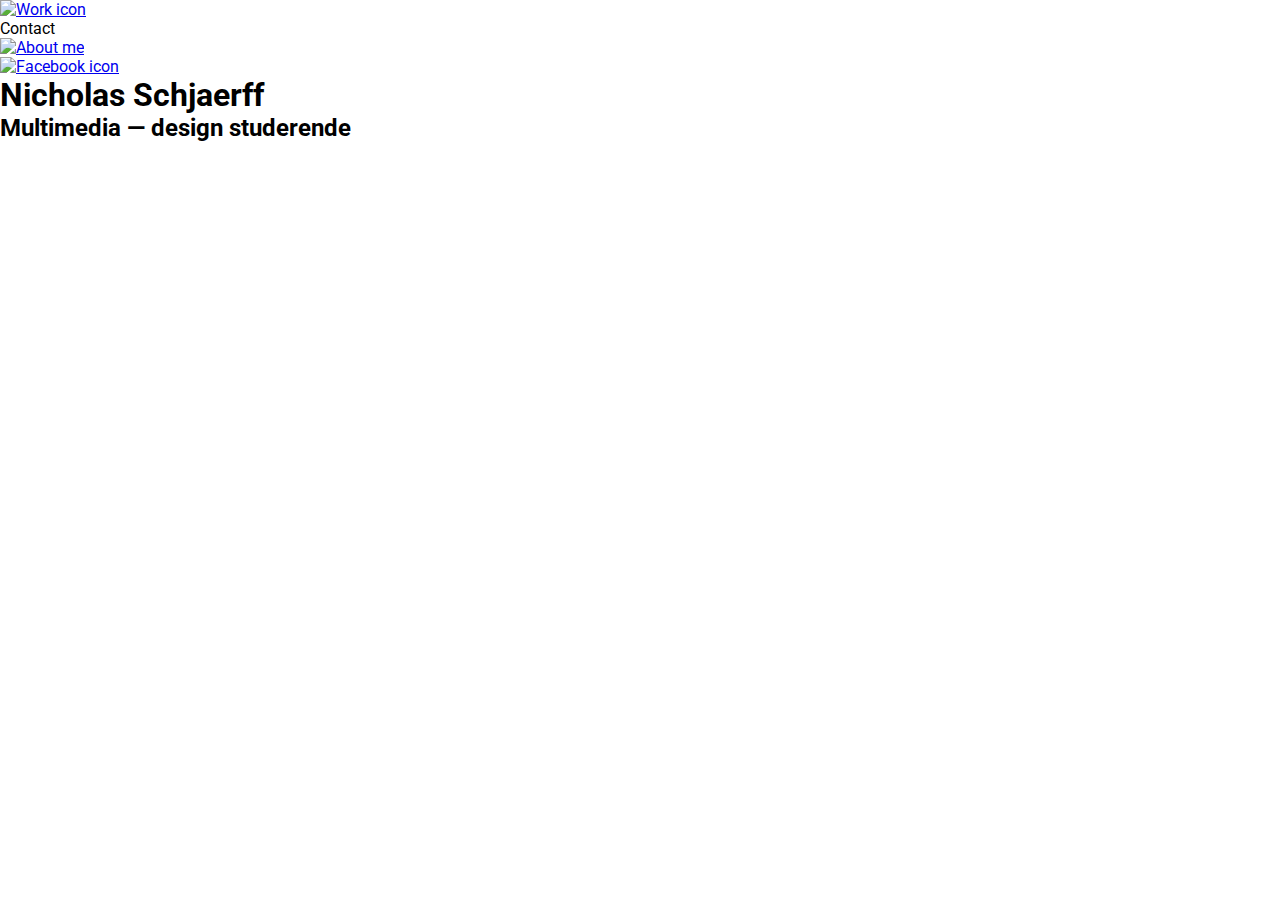
==== index.html @ 29c3162a "first draft" ====
<!doctype html>
<html lang="en">
<head>
<meta charset="utf-8">

<title>A Multimedia designers portfolio</title>
	
<link href="stylesheets_css/styles.css" rel="stylesheet" type="text/css">
</head>

<body>
	<header>
	<nav>
	<ul>
		<li><a href="#"><img class="work" src="file:///C|/Users/Nico/Documents/GitHub/banazir_mul.18/edited_images/work_icon.jpg" alt="Work icon"></a></li>
		<li>Contact</li>
		<li><a href="#"><img class="about_me" src="file:///C|/Users/Nico/Documents/GitHub/banazir_mul.18/edited_images/info_icon.png" alt="About me"></a></li>
		<li><a href="https://www.facebook.com/jsinius"><img class="fb_icon" src="file:///C|/Users/Nico/Documents/GitHub/banazir_mul.18/edited_images/fb_portfolio.png" alt="Facebook icon"></a></li>
		
		
	</ul>
	
	</nav>
	</header>
	<div>
		<h1>Nicholas Schjaerff</h1>
		<h2>Multimedia — design studerende</h2>
	
	</div>
	<footer>
	
	</footer>
</body>
</html>
---- stylesheets_css/styles.css ----
@charset "utf-8";
/* main portfolio styles */
@import url('https://fonts.googleapis.com/css?family=Roboto');
* {
	margin: 0;
	padding: 0;
	border: none;
		
}
/* Dette er navigation*/
nav {
	display: flex;
	
}
.fb_icon {
	width: 40px;
	height: 40px;
	
}
.work {
	width: 40px;
	height: 40px;
	
}
.about_me {
	width: 40px;
	height: 40px;
}
/* Dette er body */
body {
    background-image: url("/edited_images/index_background.jpg");
	background-size: cover;
	font-family: 'Roboto', sans-serif;
}
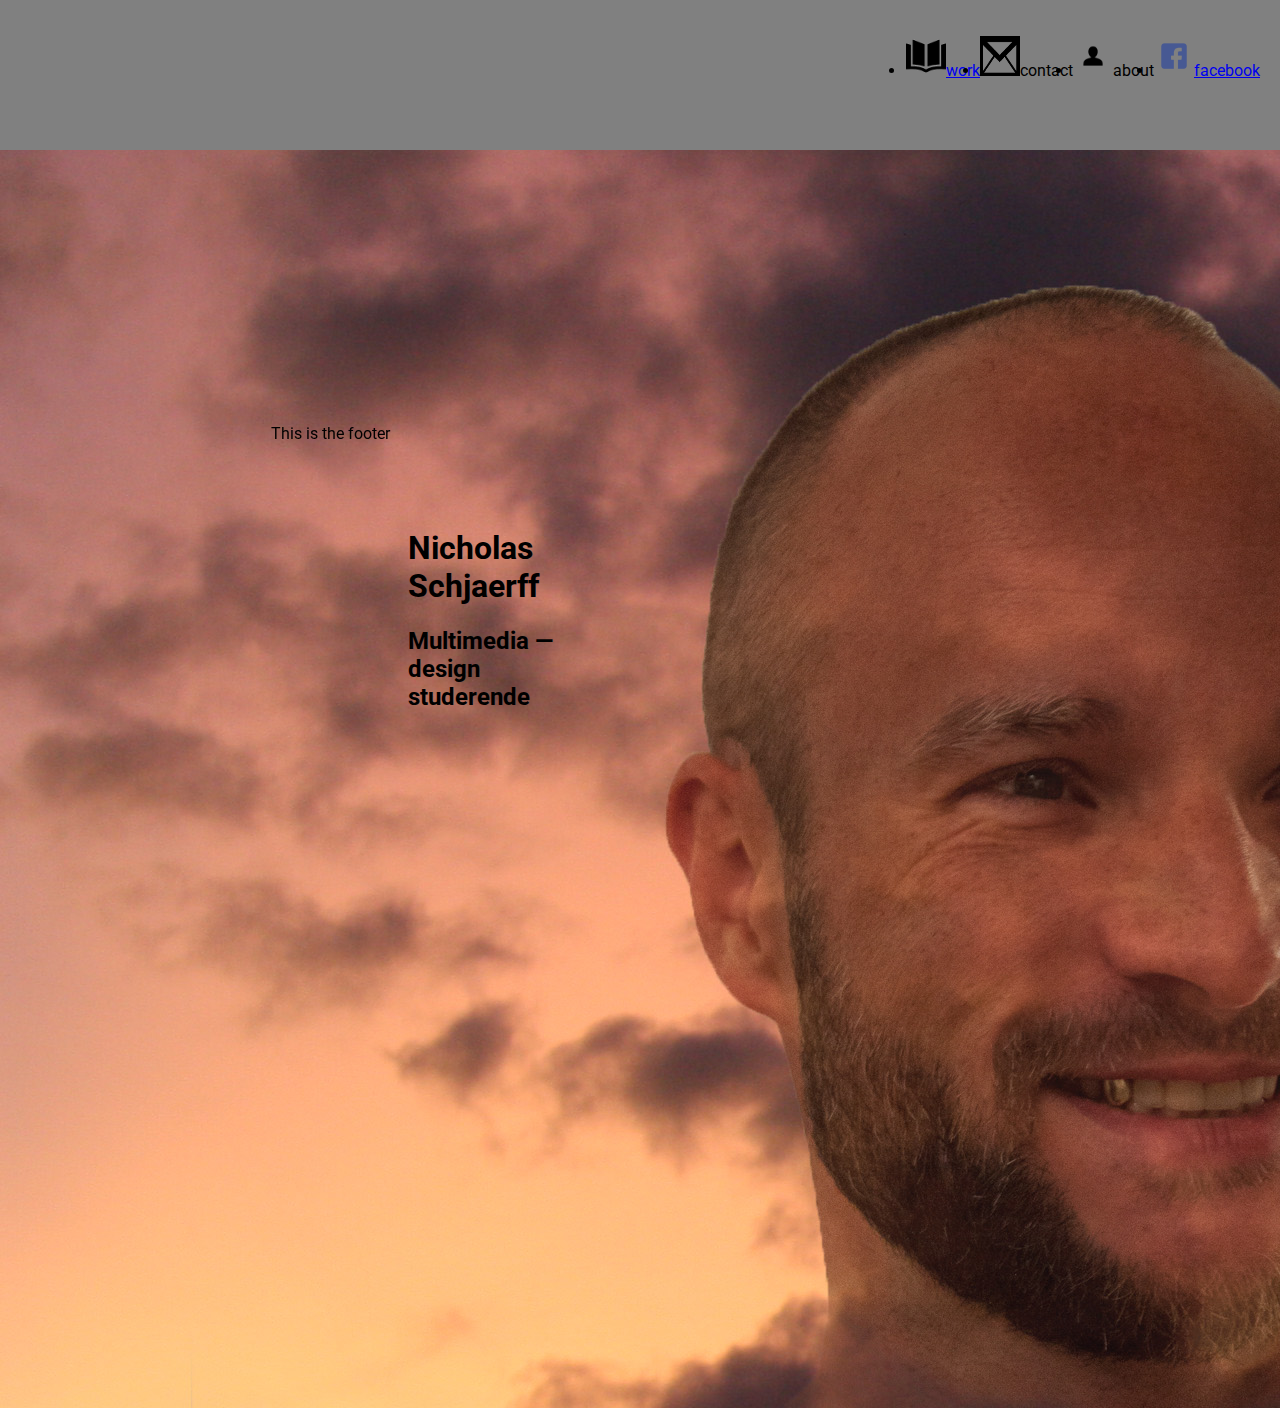
==== commit 99228315: "update" ====
--- a/index.html
+++ b/index.html
@@ -2,33 +2,29 @@
 <html lang="en">
 <head>
 <meta charset="utf-8">
-
 <title>A Multimedia designers portfolio</title>
-	
 <link href="stylesheets_css/styles.css" rel="stylesheet" type="text/css">
 </head>
 
 <body>
-	<header>
-	<nav>
-	<ul>
-		<li><a href="#"><img class="work" src="file:///C|/Users/Nico/Documents/GitHub/banazir_mul.18/edited_images/work_icon.jpg" alt="Work icon"></a></li>
-		<li>Contact</li>
-		<li><a href="#"><img class="about_me" src="file:///C|/Users/Nico/Documents/GitHub/banazir_mul.18/edited_images/info_icon.png" alt="About me"></a></li>
-		<li><a href="https://www.facebook.com/jsinius"><img class="fb_icon" src="file:///C|/Users/Nico/Documents/GitHub/banazir_mul.18/edited_images/fb_portfolio.png" alt="Facebook icon"></a></li>
-		
-		
-	</ul>
-	
-	</nav>
+
+<div id="container">
+  <header><h1>Nicholas Schjaerff</h1>
+    <h2>Multimedia — design studerende</h2>
 	</header>
-	<div>
-		<h1>Nicholas Schjaerff</h1>
-		<h2>Multimedia — design studerende</h2>
-	
-	</div>
-	<footer>
-	
-	</footer>
+  <nav>
+    <ul>
+      <li><a href="#"><img class="work item" src="images/work_icon.png"   height="40" width="40" alt="Previous work"/>work</a></li>
+      <li><a href="#"><img class="contact item" src="images/contact.png"  height="40" width="40" alt="Contact details"/></a>contact</li>
+      <li><a href="#"><img class="about_me item" src="images/about_me.png"  height="40" width="40" alt="Info about me"/></a>about</li>
+      <li><a href="https://www.facebook.com/jsinius"><img class="fb_icon item" src="images/fb_portfolio.png"  height="40" width="40" alt="Facebook link"/>facebook</a></li>
+    </ul>
+  </nav>
+  <main>
+    <p>This a a paragraf</p>
+    
+	</main>
+  <footer><p>This is the footer</p></footer>
+</div>
 </body>
 </html>
--- a/stylesheets_css/styles.css
+++ b/stylesheets_css/styles.css
@@ -1,34 +1,63 @@
 @charset "utf-8";
 /* main portfolio styles */
-@import url('https://fonts.googleapis.com/css?family=Roboto');
-* {
-	margin: 0;
-	padding: 0;
-	border: none;
-		
+@import url('https://fonts.googleapis.com/css?family=Josefin+Sans:400,700|Roboto');
+/* Dette er container */
+#container {
+	display: flex;
+	
+
 }
+
 /* Dette er navigation*/
 nav {
+	position: fixed;
+	height: 150px;
+	width: 100%;
+	background: grey;
+	top: 0;
+	right: 0;
+}
+nav ul {
+	    display: flex;
+    justify-content: flex-end;
+    padding: 20px;
+}	
+nav ul li a:hover {
+	color: aqua
+}
+
+
+
+
+/* Dette er header */
+header {
+	position: relative;
+	top: 500px;
+	left:400px;
+}
+
+	
+
+/* Dette er main */
+body {
+   
+	/*font-family: 'Josefin Sans', sans-serif;*/
 	display: flex;
+	font-family: 'Roboto', sans-serif;
+	position: absolute;
+	width: 100%;
+	height: 100%;
+	background-image: url(../images/index_background.jpg);
+	background-color: aqua;
+	}
+
+/* Dette er footer*/
+footer {
+	position: relative;
+	height: 100px;
+	width: 100%;
+	top:400px;
+	left: 0;
 	
-}
-.fb_icon {
-	width: 40px;
-	height: 40px;
-	
-}
-.work {
-	width: 40px;
-	height: 40px;
-	
-}
-.about_me {
-	width: 40px;
-	height: 40px;
-}
-/* Dette er body */
-body {
-    background-image: url("/edited_images/index_background.jpg");
-	background-size: cover;
-	font-family: 'Roboto', sans-serif;
-}+}	
+	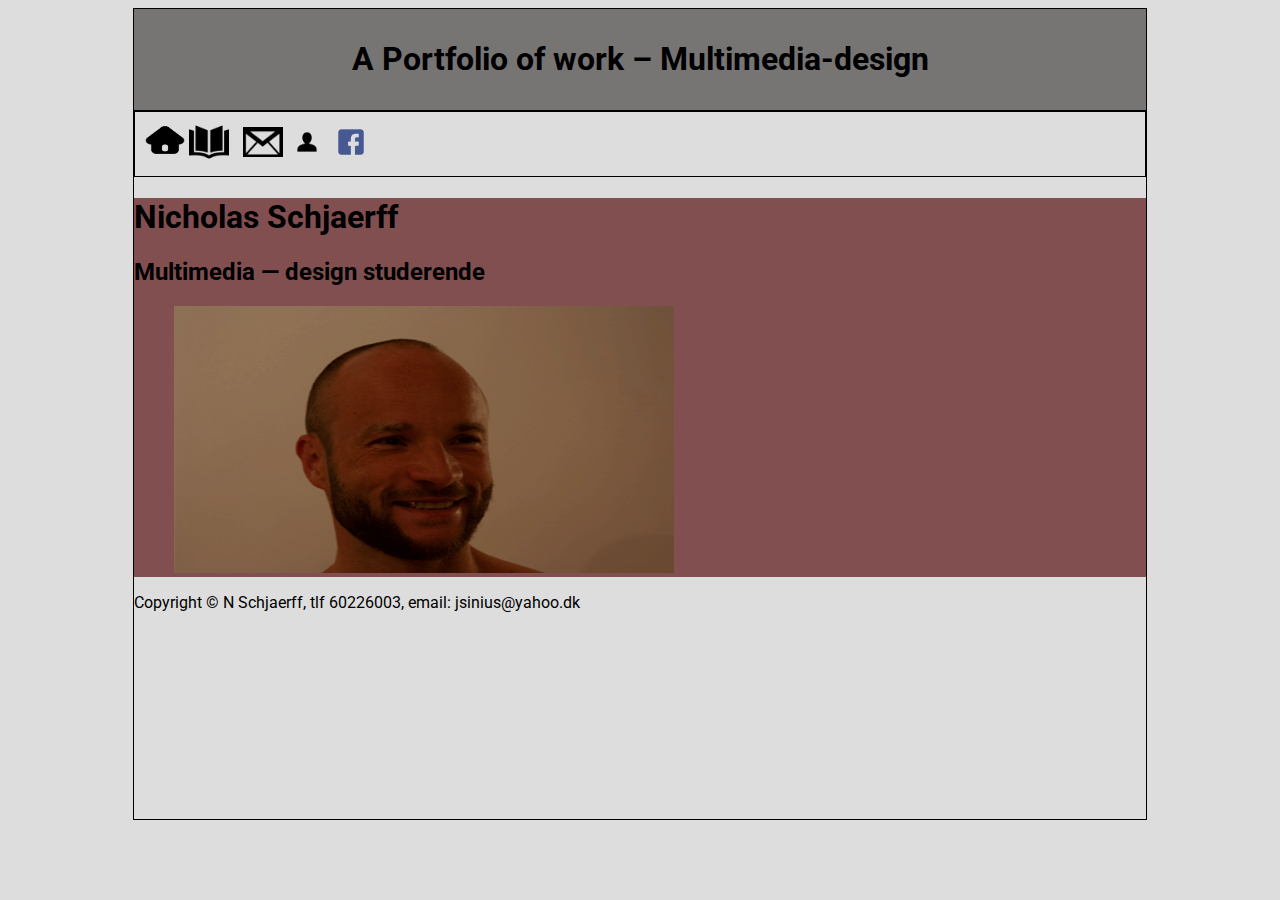
==== commit cb4e7e98: "Change of direction" ====
--- a/index.html
+++ b/index.html
@@ -1,30 +1,47 @@
 <!doctype html>
 <html lang="en">
 <head>
+<meta name="keywords" content="Portfolio, Nicholas Schjaerff, Multi-media design">
 <meta charset="utf-8">
-<title>A Multimedia designers portfolio</title>
+<meta name="description" content="Portfolio CPH-business semester 1">
+<meta name="author" content="Nicholas Schjaerff">
+<title>N Schjaerff Portfolio</title>
 <link href="stylesheets_css/styles.css" rel="stylesheet" type="text/css">
 </head>
 
 <body>
+	<div id="container">
+		<div id="header">
+			<header class="title">
+			<h1>A Portfolio of work – Multimedia-design</h1>
+  		 
+			</header>
+		</div>
+		<div id="nav">
+			<nav>
+  			<a href="#"><img class="home item" src="images/home_icon.png" alt="Home"/></a>
+    		<a href="pages/work.html"><img class="work item" src="images/work_icon.png"    alt="Previous work"/></a>
+    		<a href="pages/contact.html"><img class="contact item" src="images/contact.png"   alt="Contact details"/></a>
+    		<a href="pages/about_me.html"><img class="about_me item" src="images/about_me.png"   alt="Info about me"/></a>
+    		<a href="https://www.facebook.com/jsinius"><img class="fb_icon item" src="images/fb_portfolio.png"   alt="Facebook link"/></a>
+  		
+			</nav>
+		</div>
+		<div id="main">
+			<h1>Nicholas Schjaerff</h1>
+			<section>
+  			<h2>Multimedia — design studerende</h2>
+			</section>
+  			<figure>
+			<img class="portrait" src="images/front_profile.png" alt="Portrait"/>
+			</figure>
+		</div>
+		<div id="footer">
+			<footer>
+			Copyright &copy; N Schjaerff, tlf 60226003, email: jsinius@yahoo.dk
+			</footer>
+		</div>
+	</div>	
 
-<div id="container">
-  <header><h1>Nicholas Schjaerff</h1>
-    <h2>Multimedia — design studerende</h2>
-	</header>
-  <nav>
-    <ul>
-      <li><a href="#"><img class="work item" src="images/work_icon.png"   height="40" width="40" alt="Previous work"/>work</a></li>
-      <li><a href="#"><img class="contact item" src="images/contact.png"  height="40" width="40" alt="Contact details"/></a>contact</li>
-      <li><a href="#"><img class="about_me item" src="images/about_me.png"  height="40" width="40" alt="Info about me"/></a>about</li>
-      <li><a href="https://www.facebook.com/jsinius"><img class="fb_icon item" src="images/fb_portfolio.png"  height="40" width="40" alt="Facebook link"/>facebook</a></li>
-    </ul>
-  </nav>
-  <main>
-    <p>This a a paragraf</p>
-    
-	</main>
-  <footer><p>This is the footer</p></footer>
-</div>
 </body>
 </html>
--- a/stylesheets_css/styles.css
+++ b/stylesheets_css/styles.css
@@ -1,63 +1,73 @@
 @charset "utf-8";
 /* main portfolio styles */
 @import url('https://fonts.googleapis.com/css?family=Josefin+Sans:400,700|Roboto');
-/* Dette er container */
+
 #container {
-	display: flex;
-	
+	width: 80%;
+	min-height: 90vh;
+	margin: auto;
+	border: 1px solid black;
+}
+#header {
+	border-bottom: 1px solid black;
+	padding: 10px;
+	text-align: center;
+	background-color: #777474
+}
+#nav {
+	border: 1px solid black;
+	padding: 10px;
+	}
+#nav img.item {
+	width: 40px;
+	height: 40px;
+	}
+#nav img.contact {
+	width: 40px;
+	height: 30px;
+	padding-left: 10px;
+	padding-bottom: 5px;
+}
+#nav img.home {
+	width: 40px;
+	height: 30px;
+	padding-bottom: 7px;
 
 }
-
-/* Dette er navigation*/
-nav {
-	position: fixed;
-	height: 150px;
-	width: 100%;
-	background: grey;
-	top: 0;
-	right: 0;
+#nav img.fb_icon {
+	
 }
-nav ul {
-	    display: flex;
-    justify-content: flex-end;
-    padding: 20px;
-}	
-nav ul li a:hover {
-	color: aqua
+#main {
+	background-color: #824F50
+}
+form {
+	width: 40vw;
+	margin: 20px auto;
+	border: 1px solid black;
+	padding: 20px;
+}
+.portrait {
+	width: 500px;
+	height: 267px;
 }
 
 
 
+	
 
-/* Dette er header */
-header {
-	position: relative;
-	top: 500px;
-	left:400px;
-}
 
 	
 
-/* Dette er main */
+
 body {
    
-	/*font-family: 'Josefin Sans', sans-serif;*/
-	display: flex;
+	
+	background: #ddd;
 	font-family: 'Roboto', sans-serif;
-	position: absolute;
-	width: 100%;
-	height: 100%;
-	background-image: url(../images/index_background.jpg);
-	background-color: aqua;
+	
 	}
+footer {
+	
+}
 
-/* Dette er footer*/
-footer {
-	position: relative;
-	height: 100px;
-	width: 100%;
-	top:400px;
-	left: 0;
-	
-}	
 	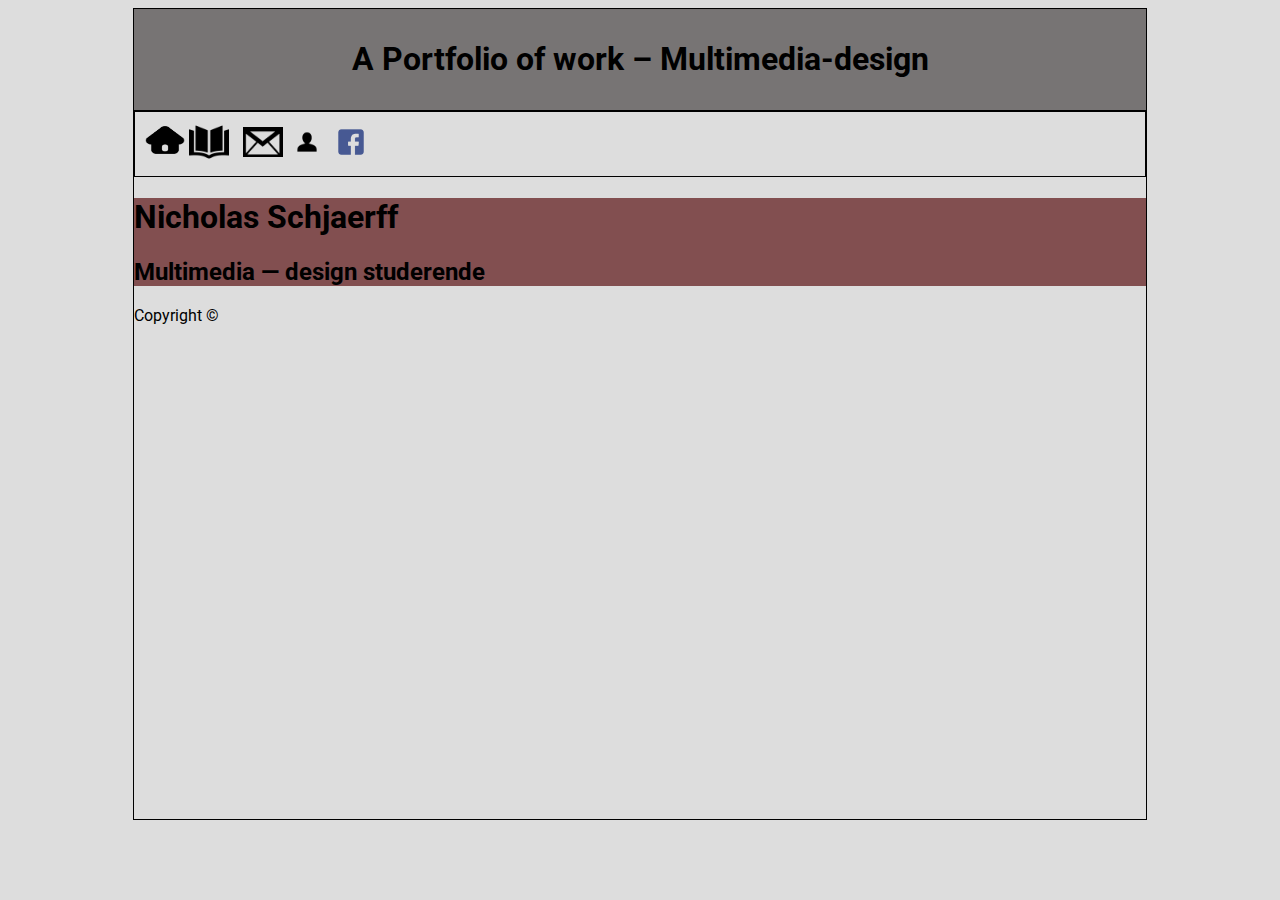
==== commit 77c3e02e: "Half way there" ====
--- a/index.html
+++ b/index.html
@@ -32,13 +32,11 @@
 			<section>
   			<h2>Multimedia — design studerende</h2>
 			</section>
-  			<figure>
-			<img class="portrait" src="images/front_profile.png" alt="Portrait"/>
-			</figure>
+  			
 		</div>
 		<div id="footer">
 			<footer>
-			Copyright &copy; N Schjaerff, tlf 60226003, email: jsinius@yahoo.dk
+			Copyright &copy;
 			</footer>
 		</div>
 	</div>	
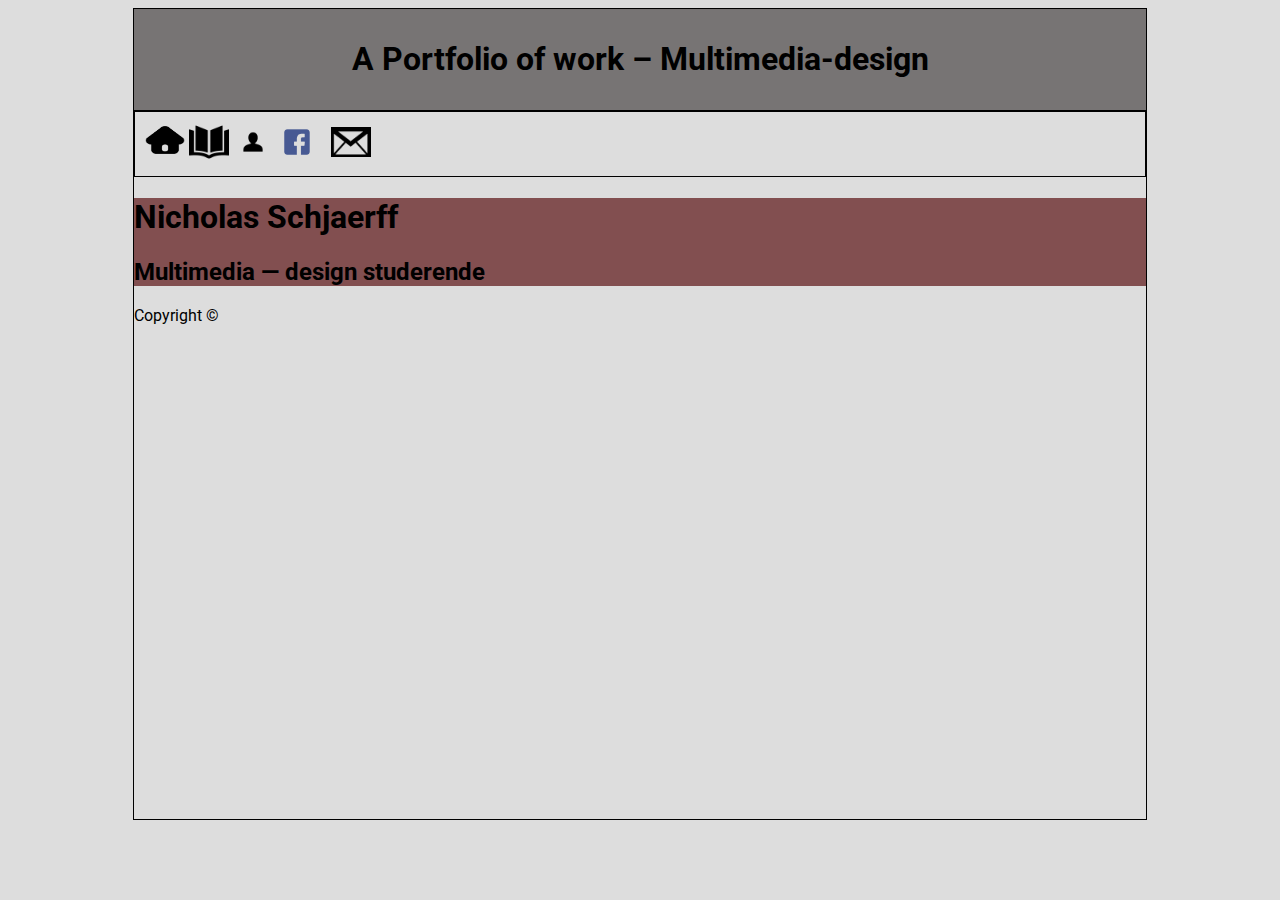
==== commit d6888204: "update" ====
--- a/index.html
+++ b/index.html
@@ -21,9 +21,10 @@
 			<nav>
   			<a href="#"><img class="home item" src="images/home_icon.png" alt="Home"/></a>
     		<a href="pages/work.html"><img class="work item" src="images/work_icon.png"    alt="Previous work"/></a>
-    		<a href="pages/contact.html"><img class="contact item" src="images/contact.png"   alt="Contact details"/></a>
+    		
     		<a href="pages/about_me.html"><img class="about_me item" src="images/about_me.png"   alt="Info about me"/></a>
     		<a href="https://www.facebook.com/jsinius"><img class="fb_icon item" src="images/fb_portfolio.png"   alt="Facebook link"/></a>
+			<a href="pages/contact.html"><img class="contact item" src="images/contact.png"   alt="Contact details"/></a>
   		
 			</nav>
 		</div>
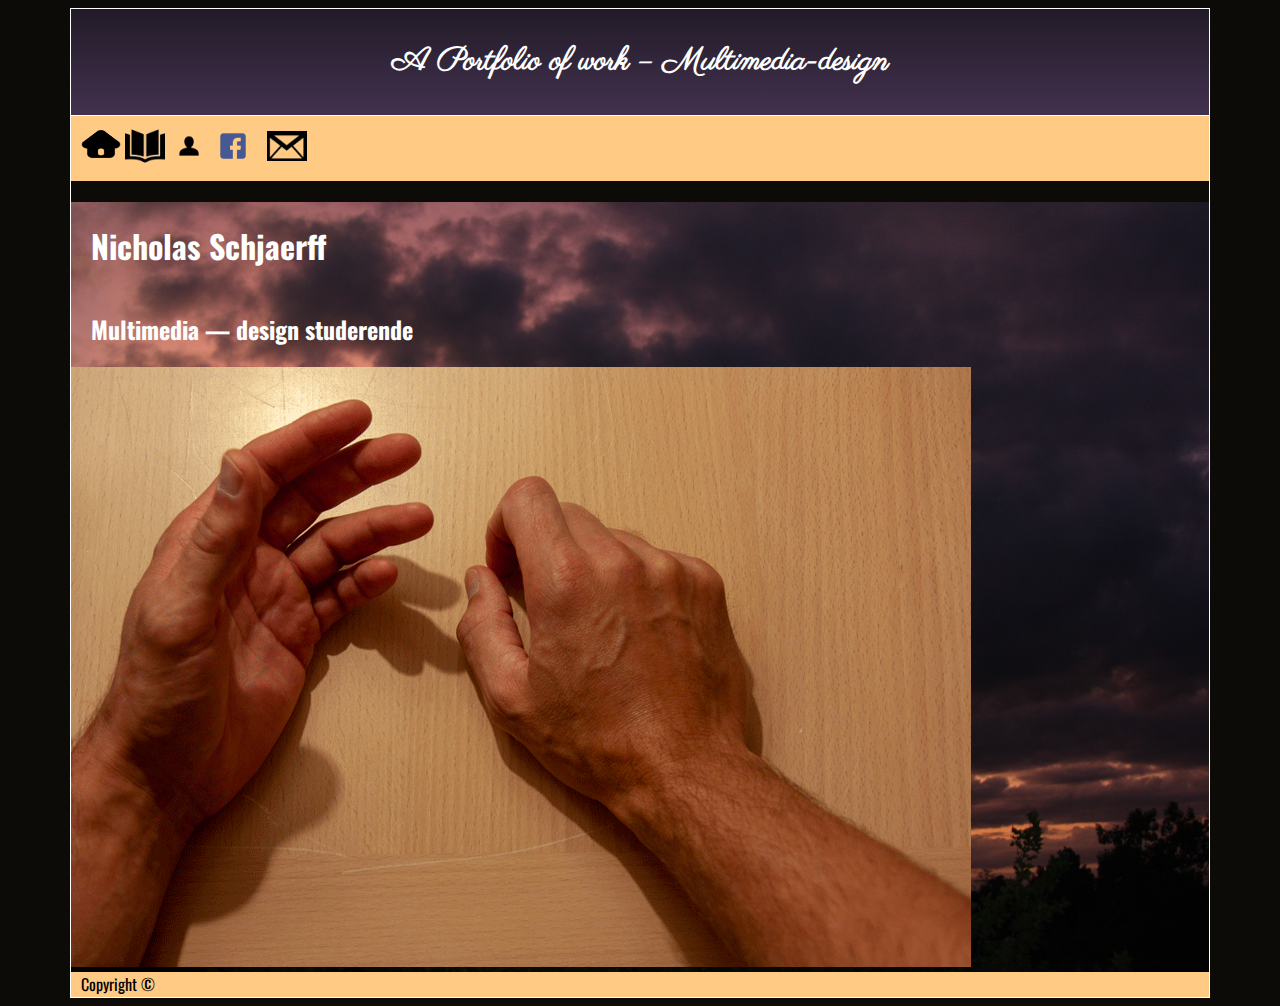
==== commit c7bd4b30: "update" ====
--- a/index.html
+++ b/index.html
@@ -33,7 +33,7 @@
 			<section>
   			<h2>Multimedia — design studerende</h2>
 			</section>
-  			
+	     	<img id="hands" src="images/hands.png" width="900" height="600" alt="Picture of authors hands"/> 
 		</div>
 		<div id="footer">
 			<footer>
--- a/stylesheets_css/styles.css
+++ b/stylesheets_css/styles.css
@@ -1,26 +1,46 @@
 @charset "utf-8";
 /* main portfolio styles */
-@import url('https://fonts.googleapis.com/css?family=Josefin+Sans:400,700|Roboto');
-
+@import url('https://fonts.googleapis.com/css?family=Parisienne');
+@import url('https://fonts.googleapis.com/css?family=Oswald:200,400');
+body {
+   
+	
+	background: #0D0B08;
+	font-family: 'Oswald', sans-serif;
+	
+	
+	}
 #container {
-	width: 80%;
+	width: 90%;
 	min-height: 90vh;
 	margin: auto;
-	border: 1px solid black;
+	border: 1px solid white;
+	
 }
 #header {
-	border-bottom: 1px solid black;
+	border-bottom: 1px solid white;
 	padding: 10px;
 	text-align: center;
-	background-color: #777474
+	background-color: #777474;
+	height: 20%;
+	background: linear-gradient(rgb(34, 27, 39), rgb(66, 49, 79));
+	
+}
+#header h1 {
+	font-family: 'Parisienne', cursive;
+	color: white;
 }
 #nav {
-	border: 1px solid black;
+	border: none;
 	padding: 10px;
+	height: 10%;
+	background: #FFCA84;
+	
 	}
 #nav img.item {
 	width: 40px;
 	height: 40px;
+	
 	}
 #nav img.contact {
 	width: 40px;
@@ -34,40 +54,94 @@
 	padding-bottom: 7px;
 
 }
-#nav img.fb_icon {
+
+#main {
+	background-color: #824F50;
+	height: 65%;
+	background-image: url(../images/background.JPG);
+	background-size: cover;
+	color: white;
 	
 }
-#main {
-	background-color: #824F50
+#main h1 {
+	padding-left: 20px;
+	padding-top: 20px;
+}
+#main h2 {
+	padding-left: 20px;
+	padding-top: 20px;
+}
+#main h3 {
+	padding-left: 20px;
+	padding-top: 20px;
+}
+#main p {
+	padding-left: 20px;
+	margin-top: 4px;
+}
+#main table caption.caption {
+	font-size: 25px;
+}
+#main tbody th.subject {
+	font-sixe: 20px;
+}
+
+table, th, td {
+    table-layout: fixed;
+    width: 100%; 
+	align-content: center;
+	text-align: center;
+	image-orientation: center;
+}
+table td.project {
+	
+}
+table td h3.project {
+	font-size: 100%;
+}
+figcaption.figcaption {
+	font-weight: 200;
+	
 }
 form {
 	width: 40vw;
+	
 	margin: 20px auto;
-	border: 1px solid black;
+	border: none;
 	padding: 20px;
+	
+	
 }
-.portrait {
-	width: 500px;
-	height: 267px;
+#blueberry {
+	position: relative;
+	top: 20px;
+	left: 200px;
+	
 }
-
-
-
+#address {
+	display: inline-block;
+}
+#form {
+	background: #F19C78;
+	width: 200px;
+}
+#me {
+	margin-top: 20px;
+	margin-left: 20px;
+}
 	
 
 
 	
 
 
-body {
-   
-	
-	background: #ddd;
-	font-family: 'Roboto', sans-serif;
-	
-	}
-footer {
-	
+
+#footer {
+	height: 20px;
+	padding-bottom: 5px;
+	padding-left: 10px;
+	color: black;
+	background: #FFCA84;
 }
 
 	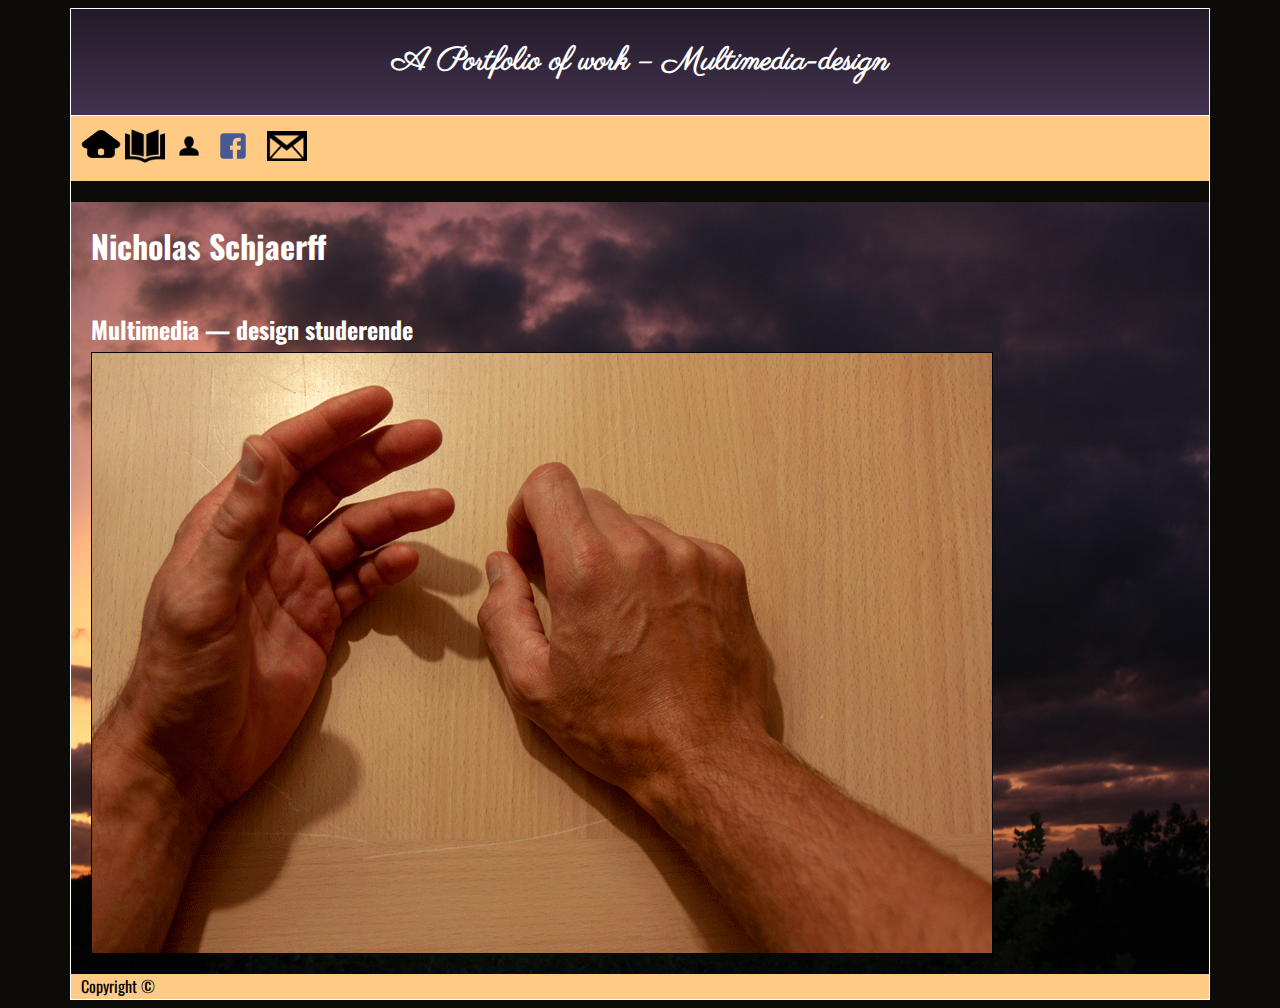
==== commit 6744531b: "ready" ====
--- a/index.html
+++ b/index.html
@@ -23,7 +23,7 @@
     		<a href="pages/work.html"><img class="work item" src="images/work_icon.png"    alt="Previous work"/></a>
     		
     		<a href="pages/about_me.html"><img class="about_me item" src="images/about_me.png"   alt="Info about me"/></a>
-    		<a href="https://www.facebook.com/jsinius"><img class="fb_icon item" src="images/fb_portfolio.png"   alt="Facebook link"/></a>
+    		<a href="https://www.facebook.com/jsinius" target="_blank"><img class="fb_icon item" src="images/fb_portfolio.png"   alt="Facebook link"/></a>
 			<a href="pages/contact.html"><img class="contact item" src="images/contact.png"   alt="Contact details"/></a>
   		
 			</nav>
--- a/stylesheets_css/styles.css
+++ b/stylesheets_css/styles.css
@@ -2,14 +2,12 @@
 /* main portfolio styles */
 @import url('https://fonts.googleapis.com/css?family=Parisienne');
 @import url('https://fonts.googleapis.com/css?family=Oswald:200,400');
+/*Body*/
 body {
-   
-	
-	background: #0D0B08;
+   	background: #0D0B08;
 	font-family: 'Oswald', sans-serif;
-	
-	
-	}
+}
+/*Container*/
 #container {
 	width: 90%;
 	min-height: 90vh;
@@ -17,6 +15,7 @@
 	border: 1px solid white;
 	
 }
+/* Header*/
 #header {
 	border-bottom: 1px solid white;
 	padding: 10px;
@@ -30,18 +29,25 @@
 	font-family: 'Parisienne', cursive;
 	color: white;
 }
+/*Index*/
+#hands {
+	position: relative;
+	left: 20px;
+	bottom: 15px;
+	border: 1px solid black;
+}
+
+/*Navigation*/
 #nav {
 	border: none;
 	padding: 10px;
 	height: 10%;
 	background: #FFCA84;
-	
-	}
+}
 #nav img.item {
 	width: 40px;
 	height: 40px;
-	
-	}
+}
 #nav img.contact {
 	width: 40px;
 	height: 30px;
@@ -54,14 +60,13 @@
 	padding-bottom: 7px;
 
 }
-
+/*Main*/
 #main {
 	background-color: #824F50;
 	height: 65%;
 	background-image: url(../images/background.JPG);
 	background-size: cover;
 	color: white;
-	
 }
 #main h1 {
 	padding-left: 20px;
@@ -85,7 +90,7 @@
 #main tbody th.subject {
 	font-sixe: 20px;
 }
-
+/*Work, table*/
 table, th, td {
     table-layout: fixed;
     width: 100%; 
@@ -93,55 +98,52 @@
 	text-align: center;
 	image-orientation: center;
 }
-table td.project {
-	
-}
-table td h3.project {
-	font-size: 100%;
+
+ td.project {
+	font-size: 30px;
 }
 figcaption.figcaption {
 	font-weight: 200;
-	
 }
+/*About me*/
 form {
 	width: 40vw;
-	
 	margin: 20px auto;
 	border: none;
 	padding: 20px;
-	
-	
+}
+#me {
+	margin-top: 20px;
+	margin-left: 20px;
+	border-radius: 0px;
+	border: 1px solid black;
+}
+/*Contact*/
+#form {
+	background: #FFC282;
+	width: 200px;
 }
 #blueberry {
 	position: relative;
 	top: 20px;
 	left: 200px;
-	
+	border: 1px solid black;
 }
 #address {
 	display: inline-block;
 }
-#form {
-	background: #F19C78;
-	width: 200px;
-}
-#me {
-	margin-top: 20px;
-	margin-left: 20px;
-}
-	
-
-
-	
-
-
-
+/*Footer*/
 #footer {
 	height: 20px;
 	padding-bottom: 5px;
 	padding-left: 10px;
 	color: black;
 	background: #FFCA84;
-}
+}	
+
+	
+
+
+
 
 	